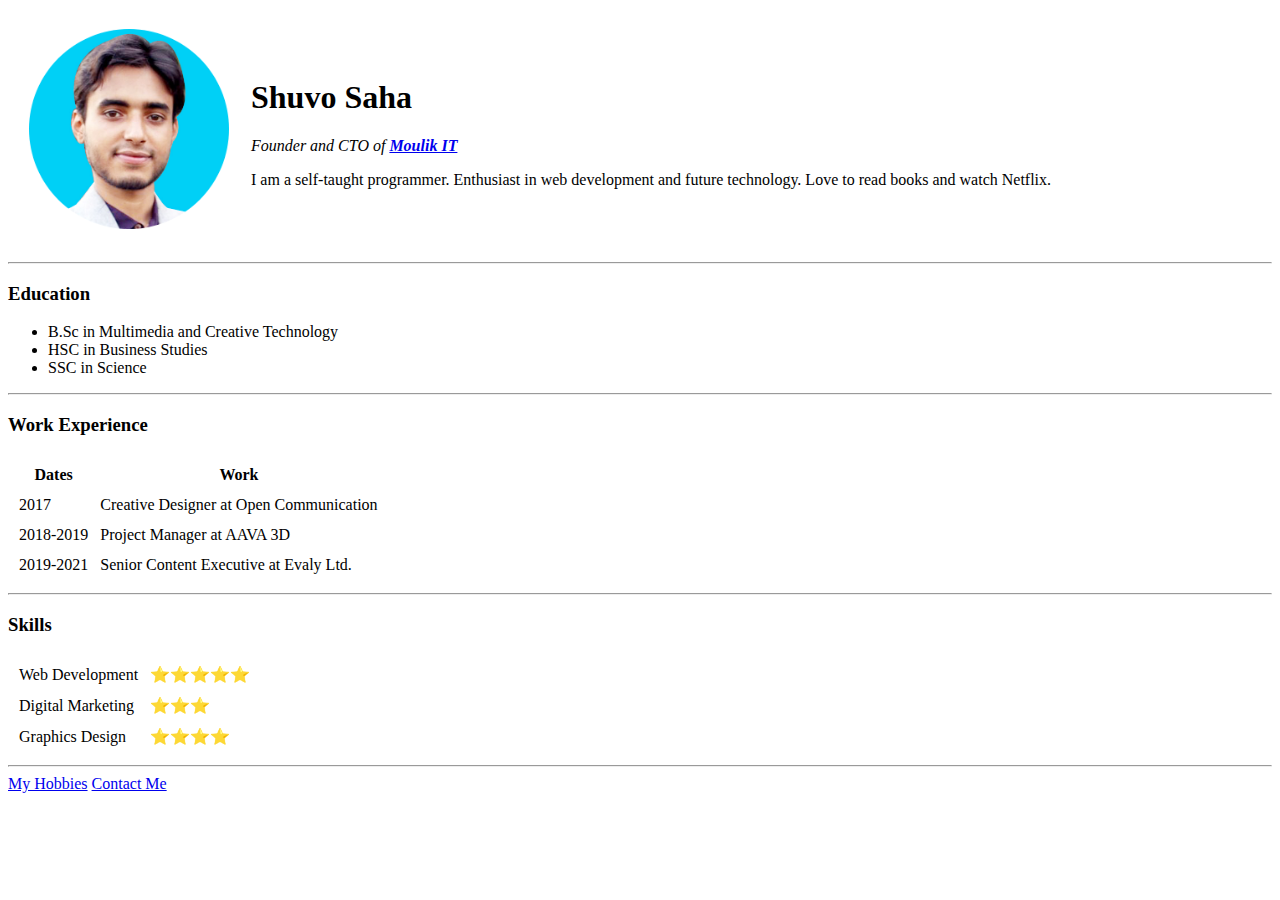
==== index.html @ 94aec811 "Add Initial CV website files" ====
<!DOCTYPE html>
<html lang="en" dir="ltr">
  <head>
    <meta charset="utf-8" />
    <title>Shuvo's Personal Site</title>
  </head>

  <body>
    <table cellspacing="20">
      <tr>
        <td>
          <img
            src="./images/Shuvo Profile.png"
            alt="Shuvo's Profile Image"
            width="200"
          />
        </td>
        <td>
          <h1>Shuvo Saha</h1>
          <p>
            <em
              >Founder and CTO of
              <strong
                ><a href="https://github.com/a1shuvo">Moulik IT</a></strong
              ></em
            >
          </p>
          <p>
            I am a self-taught programmer. Enthusiast in web development and
            future technology. Love to read books and watch Netflix.
          </p>
        </td>
      </tr>
    </table>

    <hr />

    <h3>Education</h3>
    <ul>
      <li>B.Sc in Multimedia and Creative Technology</li>
      <li>HSC in Business Studies</li>
      <li>SSC in Science</li>
    </ul>
    <hr />

    <h3>Work Experience</h3>
    <table cellspacing="10">
      <thead>
        <tr>
          <th>Dates</th>
          <th>Work</th>
        </tr>
      </thead>
      <tbody>
        <tr>
          <td>2017</td>
          <td>Creative Designer at Open Communication</td>
        </tr>
        <tr>
          <td>2018-2019</td>
          <td>Project Manager at AAVA 3D</td>
        </tr>
        <tr>
          <td>2019-2021</td>
          <td>Senior Content Executive at Evaly Ltd.</td>
        </tr>
      </tbody>
    </table>

    <hr />

    <h3>Skills</h3>
    <table cellspacing="10">
      <tr>
        <td>Web Development</td>
        <td>⭐⭐⭐⭐⭐</td>
      </tr>
      <tr>
        <td>Digital Marketing</td>
        <td>⭐⭐⭐</td>
      </tr>
      <tr>
        <td>Graphics Design</td>
        <td>⭐⭐⭐⭐</td>
      </tr>
    </table>

    <!-- <table border="1px">
      <tr>
        <td>
          <table>
            <tr>
              <td>Web Development</td>
              <td>⭐⭐⭐⭐⭐</td>
            </tr>
            <tr>
              <td>Digital Marketing</td>
              <td>⭐⭐⭐</td>
            </tr>
            <tr>
              <td>Graphics Design</td>
              <td>⭐⭐⭐⭐</td>
            </tr>
          </table>
        </td>
        <td>
          <table>
            <tr>
              <td>Web Scrapping</td>
              <td>⭐⭐⭐</td>
            </tr>
            <tr>
              <td>Photography</td>
              <td>⭐⭐</td>
            </tr>
            <tr>
              <td>UI/UX</td>
              <td>⭐⭐⭐⭐</td>
            </tr>
          </table>
        </td>
      </tr>
    </table> -->

    <hr />

    <a href="hobbies.html">My Hobbies</a>
    <a href="contact.html">Contact Me</a>
  </body>
</html>
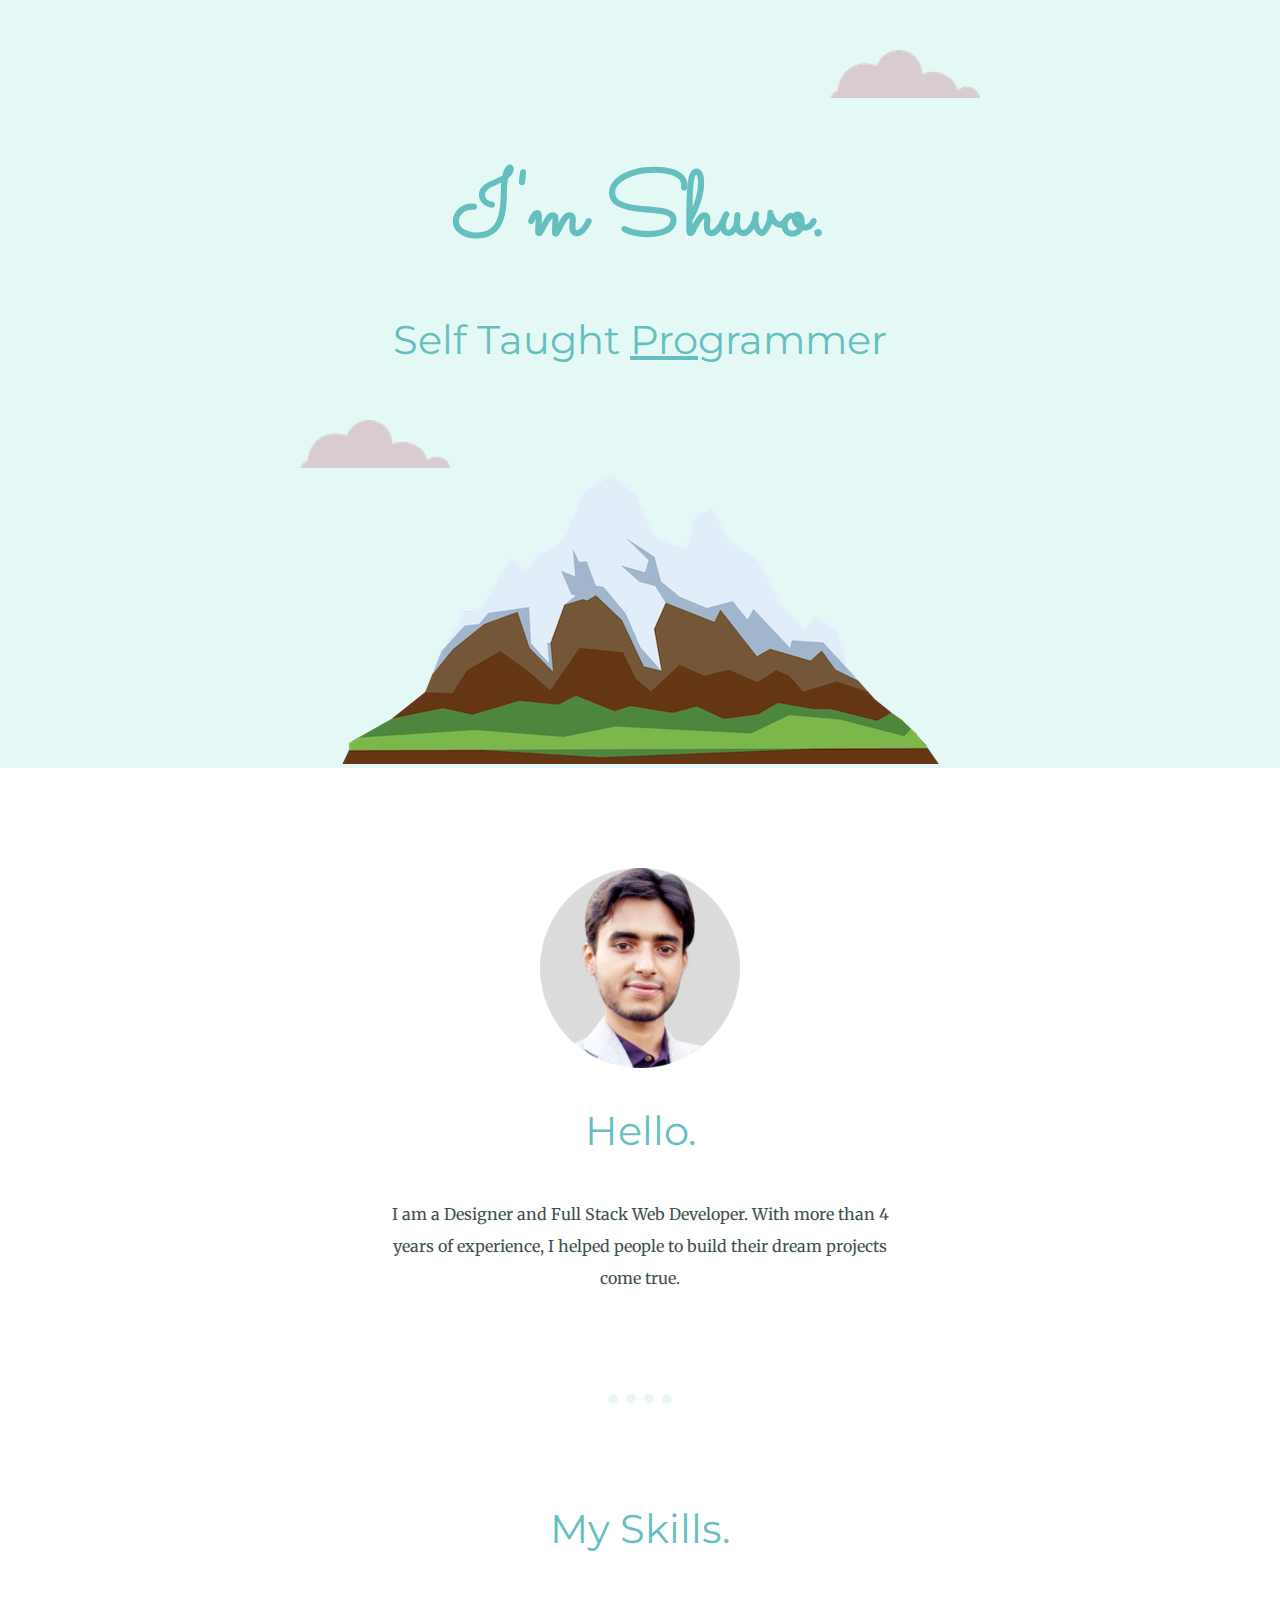
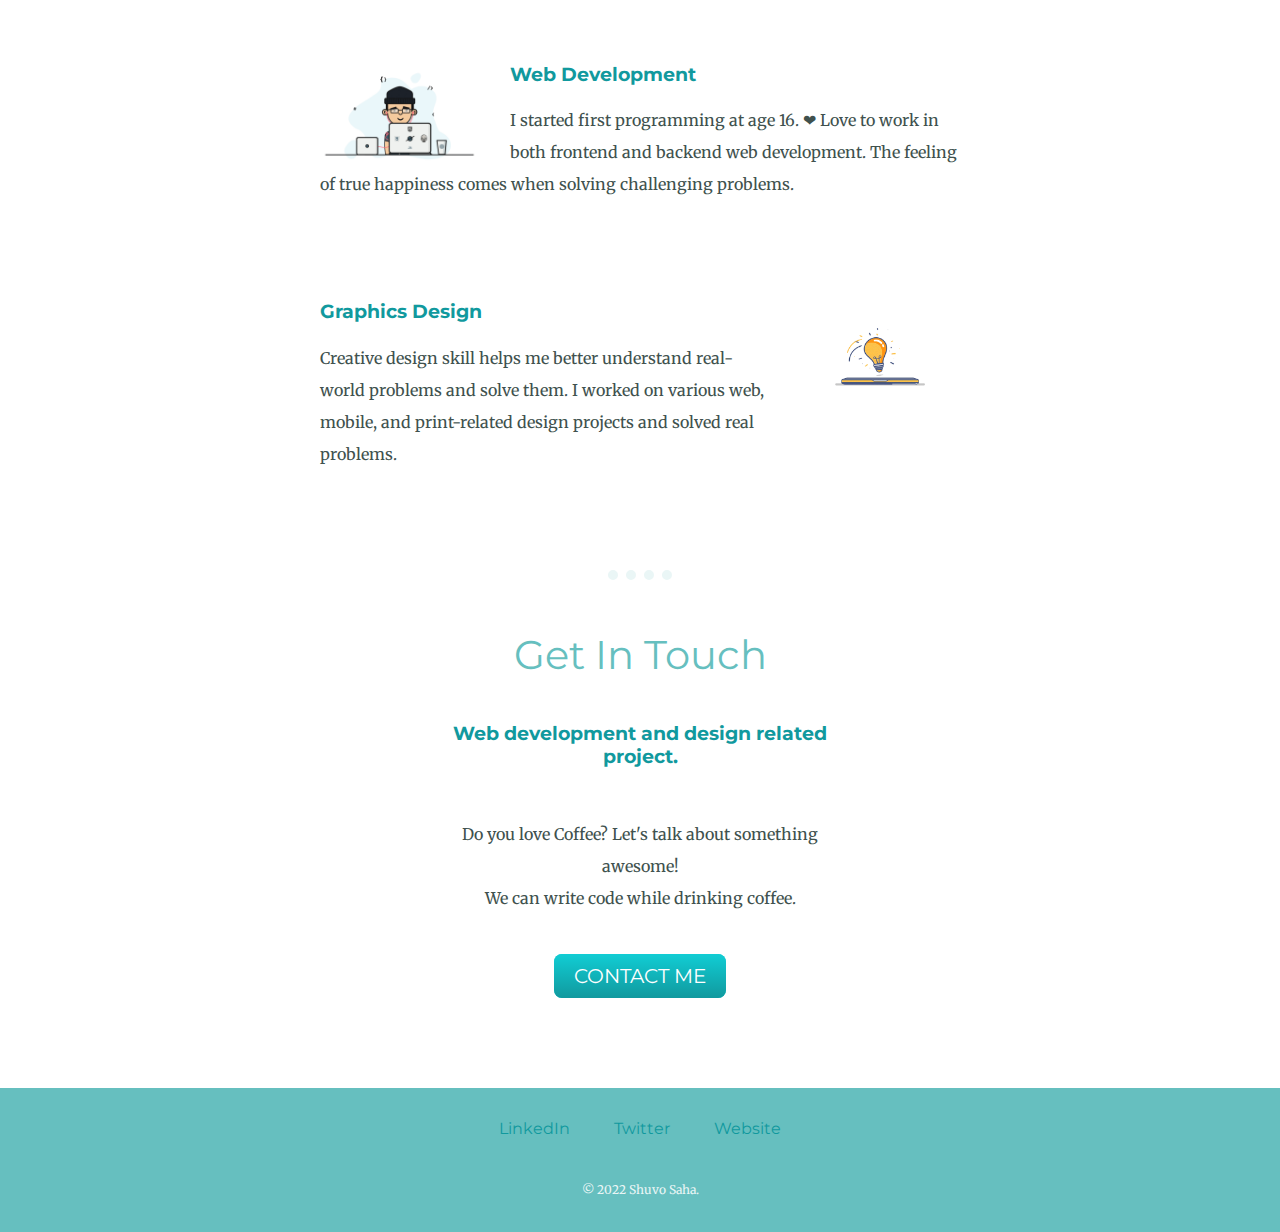
==== commit 6131e013: "Portfolio Website with CSS Design" ====
--- a/index.html
+++ b/index.html
@@ -1,130 +1,69 @@
 <!DOCTYPE html>
-<html lang="en" dir="ltr">
+<html lang="en">
   <head>
-    <meta charset="utf-8" />
-    <title>Shuvo's Personal Site</title>
+    <meta charset="UTF-8" />
+    <!-- <meta http-equiv="X-UA-Compatible" content="IE=edge">
+    <meta name="viewport" content="width=device-width, initial-scale=1.0"> -->
+    <title>Shuvo Saha</title>
+
+    <!-- Favicon -->
+    <link rel="icon" href="favicon.ico?v=2" />
+
+    <!-- Google Fonts -->
+    <link rel="preconnect" href="https://fonts.googleapis.com" />
+    <link rel="preconnect" href="https://fonts.gstatic.com" crossorigin />
+    <link
+      href="https://fonts.googleapis.com/css2?family=Merriweather&family=Montserrat&family=Sacramento&display=swap"
+      rel="stylesheet"
+    />
+
+    <!-- CSS Styles -->
+    <link rel="stylesheet" href="./css/styles.css" />
   </head>
+  <body>
+    <div class="top-container">
+      <img class="top-cloud" src="images/cloud.png" alt="cloud-img" />
+      <h1>I'm Shuvo.</h1>
+      <h2>Self Taught <span class="pro">Pro</span>grammer</h2>
+      <img class="bottom-cloud" src="images/cloud.png" alt="cloud-img" />
+      <img src="images/mountain.png" alt="mountain-img" />
+    </div>
 
-  <body>
-    <table cellspacing="20">
-      <tr>
-        <td>
-          <img
-            src="./images/Shuvo Profile.png"
-            alt="Shuvo's Profile Image"
-            width="200"
-          />
-        </td>
-        <td>
-          <h1>Shuvo Saha</h1>
-          <p>
-            <em
-              >Founder and CTO of
-              <strong
-                ><a href="https://github.com/a1shuvo">Moulik IT</a></strong
-              ></em
-            >
-          </p>
-          <p>
-            I am a self-taught programmer. Enthusiast in web development and
-            future technology. Love to read books and watch Netflix.
-          </p>
-        </td>
-      </tr>
-    </table>
-
-    <hr />
-
-    <h3>Education</h3>
-    <ul>
-      <li>B.Sc in Multimedia and Creative Technology</li>
-      <li>HSC in Business Studies</li>
-      <li>SSC in Science</li>
-    </ul>
-    <hr />
-
-    <h3>Work Experience</h3>
-    <table cellspacing="10">
-      <thead>
-        <tr>
-          <th>Dates</th>
-          <th>Work</th>
-        </tr>
-      </thead>
-      <tbody>
-        <tr>
-          <td>2017</td>
-          <td>Creative Designer at Open Communication</td>
-        </tr>
-        <tr>
-          <td>2018-2019</td>
-          <td>Project Manager at AAVA 3D</td>
-        </tr>
-        <tr>
-          <td>2019-2021</td>
-          <td>Senior Content Executive at Evaly Ltd.</td>
-        </tr>
-      </tbody>
-    </table>
-
-    <hr />
-
-    <h3>Skills</h3>
-    <table cellspacing="10">
-      <tr>
-        <td>Web Development</td>
-        <td>⭐⭐⭐⭐⭐</td>
-      </tr>
-      <tr>
-        <td>Digital Marketing</td>
-        <td>⭐⭐⭐</td>
-      </tr>
-      <tr>
-        <td>Graphics Design</td>
-        <td>⭐⭐⭐⭐</td>
-      </tr>
-    </table>
-
-    <!-- <table border="1px">
-      <tr>
-        <td>
-          <table>
-            <tr>
-              <td>Web Development</td>
-              <td>⭐⭐⭐⭐⭐</td>
-            </tr>
-            <tr>
-              <td>Digital Marketing</td>
-              <td>⭐⭐⭐</td>
-            </tr>
-            <tr>
-              <td>Graphics Design</td>
-              <td>⭐⭐⭐⭐</td>
-            </tr>
-          </table>
-        </td>
-        <td>
-          <table>
-            <tr>
-              <td>Web Scrapping</td>
-              <td>⭐⭐⭐</td>
-            </tr>
-            <tr>
-              <td>Photography</td>
-              <td>⭐⭐</td>
-            </tr>
-            <tr>
-              <td>UI/UX</td>
-              <td>⭐⭐⭐⭐</td>
-            </tr>
-          </table>
-        </td>
-      </tr>
-    </table> -->
-
-    <hr />
-
-    <a href="hobbies.html">My Hobbies</a>
-    <a href="contact.html">Contact Me</a>
+    <div class="middle-container">
+        <div class="profile">
+          <img src="images/shuvo-saha.png" alt="shuvo-img">
+          <h2>Hello.</h2>
+          <p>I am a Designer and Full Stack Web Developer. With more than 4 years of experience, I helped people to build their dream projects come true.</p>
+        </div>
+        <hr>
+        <div class="skills">
+          <h2>My Skills.</h2>
+          <div class="skill-row">
+            <img class="developer-img" src="images/developer.gif" alt="developer-img">
+            <h3>Web Development</h3>
+            <p>I started first programming at age 16. ❤ Love to work in both frontend and backend web development. The feeling of true happiness comes when solving challenging problems.</p>
+          </div>
+          <div class="skill-row">
+            <img class="designer-img" src="images/designer.gif" alt="designer-img">
+            <h3>Graphics Design</h3>
+            <p>Creative design skill helps me better understand real-world problems and solve them. I worked on various web, mobile, and print-related design projects and solved real problems.</p>
+          </div>
+        </div>
+        <hr>
+        <div class="contact-me">
+          <h2>Get In Touch</h2>
+          <h3>Web development and design related project.</h3>
+          <p class="contact-desc">Do you love Coffee? Let's talk about something awesome! <br> We can write code while drinking coffee.</p>
+          <a class="btn" href="mailto:name@email.com">CONTACT ME</a>
+        </div>
+      </div>
+  
+  
+      <div class="bottom-container">
+        <a class="footer-link" href="https://www.linkedin.com/">LinkedIn</a>
+        <a class="footer-link" href="https://twitter.com/">Twitter</a>
+        <a class="footer-link" href="https://www.emoulik.com/">Website</a>
+        <p class="copyright">© 2022 Shuvo Saha.</p>
+      </div>
   </body>
 </html>
--- a/css/styles.css
+++ b/css/styles.css
@@ -0,0 +1,156 @@
+body {
+    color: #40514E;
+    margin: 0;
+    text-align: center;
+    font-family: 'Merriweather', serif;
+}
+
+h1 {
+    color: #66BFBF;
+    font-family: 'Sacramento', cursive;
+    font-size: 5.625rem;
+    margin: 50px auto 0;
+}
+
+h2 {
+    color: #66BFBF;
+    font-family: 'Montserrat', sans-serif;
+    font-size: 2.5rem;
+    font-weight: normal;
+    padding-bottom: 10px;
+}
+
+h3 {
+    color: #11999E;
+    font-family: 'Montserrat', sans-serif;
+}
+
+a {
+    color: #11999E;
+}
+
+hr {
+    border-color: #EAF6F6;
+    border-style: dotted none none;
+    border-width: 10px;
+    width: 5%;
+}
+
+p {
+    color: #40514E;
+    line-height: 2;
+}
+
+.top-container {
+    background-color: #E4F9F5;
+    position: relative;
+    padding-top: 100px;
+}
+
+.middle-container {
+    margin: 100px 0;
+}
+
+.profile {
+    width: 500px;
+    margin: 100px auto;
+}
+
+.profile img {
+    width: 200px;
+}
+
+.skills {
+    margin-top: 100px;
+}
+
+.bottom-container {
+    background-color: #66BFBF;
+    padding: 30px 0;
+}
+
+.footer-link {
+    font-family: 'Montserrat', sans-serif;
+    text-decoration: none;
+    padding: 10px 20px;
+}
+
+.footer-link:hover {
+    color: #EAF6F6;
+}
+
+.copyright {
+    color: #EAF6F6;
+    font-size: 0.75rem;
+    margin: 40px 0 0;
+}
+
+.skill-row {
+    width: 50%;
+    margin: 100px auto;
+    text-align: left;
+}
+
+.contact-me {
+    width: 30%;
+    margin: 50px auto;
+}
+
+.contact-desc {
+    margin: 50px 0;
+}
+
+.pro {
+    text-decoration: underline;
+}
+
+.top-cloud {
+    position: absolute;
+    top: 50px;
+    right: 300px;
+}
+
+.bottom-cloud {
+    position: absolute;
+    left: 300px;
+    bottom: 300px;
+}
+
+.developer-img {
+    width: 25%;
+    float: left;
+    margin-right: 30px;
+}
+
+.designer-img {
+    width: 25%;
+    float: right;
+    margin-left: 30px;
+}
+
+.btn {
+    background: #11cdd4;
+    background-image: -webkit-linear-gradient(top, #11cdd4, #11999e);
+    background-image: -moz-linear-gradient(top, #11cdd4, #11999e);
+    background-image: -ms-linear-gradient(top, #11cdd4, #11999e);
+    background-image: -o-linear-gradient(top, #11cdd4, #11999e);
+    background-image: linear-gradient(to bottom, #11cdd4, #11999e);
+    -webkit-border-radius: 8;
+    -moz-border-radius: 8;
+    border-radius: 8px;
+    font-family: 'Montserrat', sans-serif;
+    color: #ffffff;
+    font-size: 20px;
+    padding: 10px 20px 10px 20px;
+    text-decoration: none;
+  }
+  
+  .btn:hover {
+    background: #30e3cb;
+    background-image: -webkit-linear-gradient(top, #30e3cb, #2bc4ad);
+    background-image: -moz-linear-gradient(top, #30e3cb, #2bc4ad);
+    background-image: -ms-linear-gradient(top, #30e3cb, #2bc4ad);
+    background-image: -o-linear-gradient(top, #30e3cb, #2bc4ad);
+    background-image: linear-gradient(to bottom, #30e3cb, #2bc4ad);
+    text-decoration: none;
+  }
